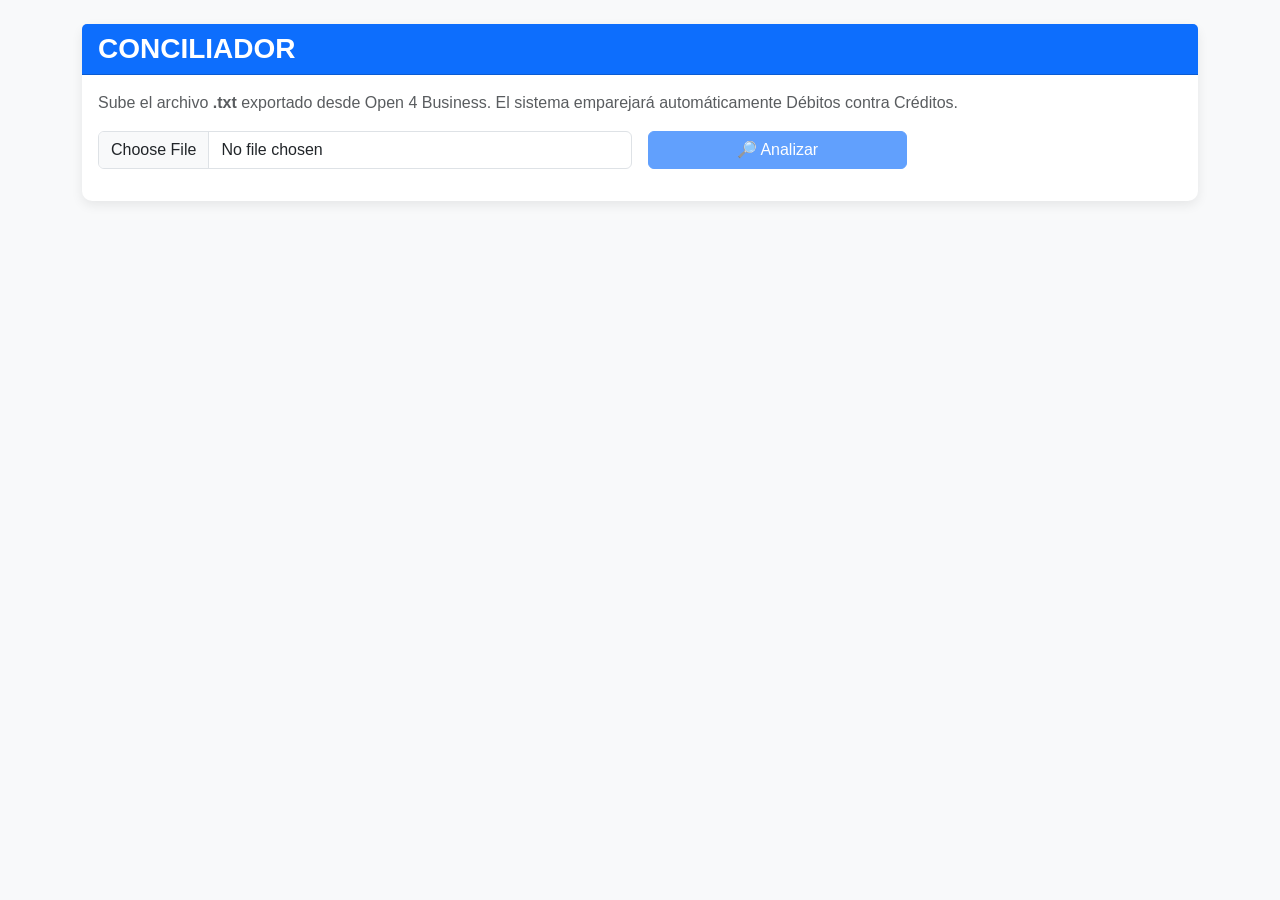
==== index.html @ 35d80571 "Update index.html" ====
<!DOCTYPE html>
<html lang="es">
<head>
    <meta charset="UTF-8">
    <meta name="viewport" content="width=device-width, initial-scale=1.0">
    <title>Analizador Cuenta Puente</title>
   <!-- Bootstrap 5 CSS -->
    <link href="https://cdn.jsdelivr.net/npm/bootstrap@5.3.3/dist/css/bootstrap.min.css" rel="stylesheet">
    
    <!-- Nuestro CSS personalizado (AGREGA ESTA LÍNEA) -->
    <link href="css/style.css" rel="stylesheet">
</head>
<body>

<div class="container py-4">
    <!-- Encabezado y Carga de Archivo -->
    <div class="card card-shadow mb-4">
        <div class="card-header bg-primary text-white">
            <h3 class="mb-0"> CONCILIADOR</h3>
        </div>
        <div class="card-body">
            <p class="text-muted mb-3">Sube el archivo <strong>.txt</strong> exportado desde Open 4 Business. El sistema emparejará automáticamente Débitos contra Créditos.</p>
           <div class="row g-3 align-items-end">
    <div class="col-md-6">
        <input type="file" id="fileInput" class="form-control" accept=".txt">
    </div>
    <div class="col-md-3">
        <button id="btnAnalizar" class="btn btn-primary w-100" disabled>🔎 Analizar</button>
    </div>
    <div class="col-md-3">
        <button id="btnLimpiar" class="btn btn-outline-secondary w-100" style="display: none;">🧹 Limpiar</button>
    </div>
</div>
            <div id="alertContainer" class="mt-3"></div>
        </div>
    </div>

    <!-- Sección de Resultados (Oculta al inicio) -->
    <div id="resultados" style="display: none;">
        
        <!-- Tarjetas de Resumen -->
        <div class="row g-3 mb-4">
            <div class="col-md-4">
                <div class="card text-white bg-success card-shadow text-center py-3">
                    <h6 class="mb-1">TOTAL DÉBITOS</h6>
                    <h2 class="mb-0" id="lblDebitos">0.00</h2>
                </div>
            </div>
            <div class="col-md-4">
                <div class="card text-white bg-danger card-shadow text-center py-3">
                    <h6 class="mb-1">TOTAL CRÉDITOS</h6>
                    <h2 class="mb-0" id="lblCreditos">0.00</h2>
                </div>
            </div>
            <div class="col-md-4">
                <div class="card text-white bg-secondary card-shadow text-center py-3" id="cardDiferencia">
                    <h6 class="mb-1">DIFERENCIA GLOBAL</h6>
                    <h2 class="mb-0" id="lblDiferencia">0.00</h2>
                </div>
            </div>
        </div>

        <!-- Tabla de Resultados -->
        <div class="card card-shadow">
            <div class="card-header bg-dark text-white d-flex justify-content-between align-items-center">
                <h5 class="mb-0">Emparejamiento Débitos vs Créditos (<span id="lblTotalParejas">0</span> parejas)</h5>
                <span class="badge bg-info">📊 Orden: Monto Ascendente</span>
            </div>
            <div class="card-body p-0">
                <div class="table-responsive">
                    <table class="table table-hover mb-0" id="tablaParejas">
                        <thead class="table-dark">
                            <tr>
                                <th>Fecha Débito</th>
                                <th>Asiento Débito</th>
                                <th>Descripción Débito</th>
                                <th class="text-end">Monto Débito</th>
                                <th class="text-end">Diferencia</th>
                                <th class="text-end">Monto Crédito</th>
                                <th>Descripción Crédito</th>
                                <th>Asiento Crédito</th>
                                <th>Fecha Crédito</th>
                                <th class="text-center">Estado</th>
                            </tr>
                        </thead>
                        <tbody id="tbodyParejas">
                            <!-- Aquí JavaScript inyectará las filas en el Paso 4 -->
                        </tbody>
                    </table>
                </div>
            </div>
        </div>
    </div>
</div>

 <!-- Bootstrap JS -->
    <script src="https://cdn.jsdelivr.net/npm/bootstrap@5.3.3/dist/js/bootstrap.bundle.min.js"></script>
    
    <!-- Nuestro JavaScript (Agrega esta línea) -->
    <script src="js/app.js"></script>

</body>
</html>
---- css/style.css ----
/* css/style.css - Estilos personalizados del Analizador */

/* Fondo general de la página */
body { 
    background-color: #f8f9fa; 
    font-family: 'Segoe UI', Tahoma, Geneva, Verdana, sans-serif;
}

/* Sombra suave para las tarjetas */
.card-shadow { 
    box-shadow: 0 4px 12px rgba(0,0,0,0.08); 
    border: none; 
    border-radius: 10px;
}

/* ===== COLORES DE FILAS DE LA TABLA ===== */
.fila-verde { 
    background-color: #d1e7dd !important; 
}

.fila-amarilla { 
    background-color: #fff3cd !important; 
}

.fila-roja { 
    background-color: #f8d7da !important; 
    font-weight: 600; 
}

/* ===== COLORES DE MONTOS ===== */
.monto-debito { 
    color: #0d6efd; 
    font-weight: bold; 
}

.monto-credito { 
    color: #dc3545; 
    font-weight: bold; 
}

/* ===== TOOLTIPS PERSONALIZADOS ===== */
.tooltip-inner { 
    max-width: 350px; 
    text-align: left; 
    background-color: #343a40; 
    padding: 12px;
    border-radius: 8px;
}

/* ===== ENCABEZADOS DE TARJETAS ===== */
.card-header h3 {
    font-weight: 600;
}

/* ===== RESPONSIVE: Ajustes para móviles ===== */
@media (max-width: 768px) {
    .card-body h2 {
        font-size: 1.5rem;
    }
    
    table {
        font-size: 0.85rem;
    }
}
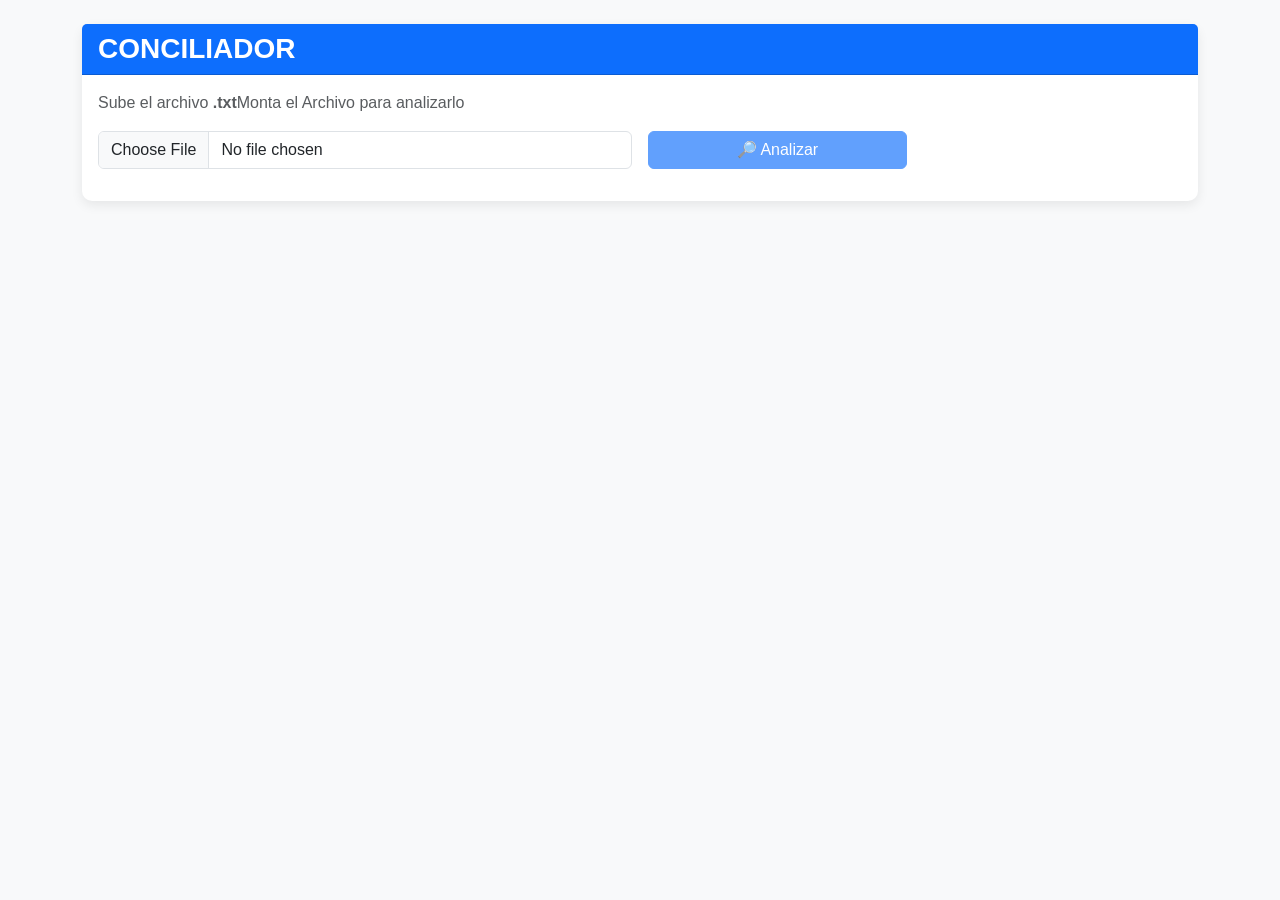
==== commit 955b3cab: "Update index.html" ====
--- a/index.html
+++ b/index.html
@@ -3,7 +3,7 @@
 <head>
     <meta charset="UTF-8">
     <meta name="viewport" content="width=device-width, initial-scale=1.0">
-    <title>Analizador Cuenta Puente</title>
+    <title>Conciliador</title>
    <!-- Bootstrap 5 CSS -->
     <link href="https://cdn.jsdelivr.net/npm/bootstrap@5.3.3/dist/css/bootstrap.min.css" rel="stylesheet">
     
@@ -19,7 +19,7 @@
             <h3 class="mb-0"> CONCILIADOR</h3>
         </div>
         <div class="card-body">
-            <p class="text-muted mb-3">Sube el archivo <strong>.txt</strong> exportado desde Open 4 Business. El sistema emparejará automáticamente Débitos contra Créditos.</p>
+            <p class="text-muted mb-3">Sube el archivo <strong>.txt</strong>Monta el Archivo para analizarlo</p>
            <div class="row g-3 align-items-end">
     <div class="col-md-6">
         <input type="file" id="fileInput" class="form-control" accept=".txt">
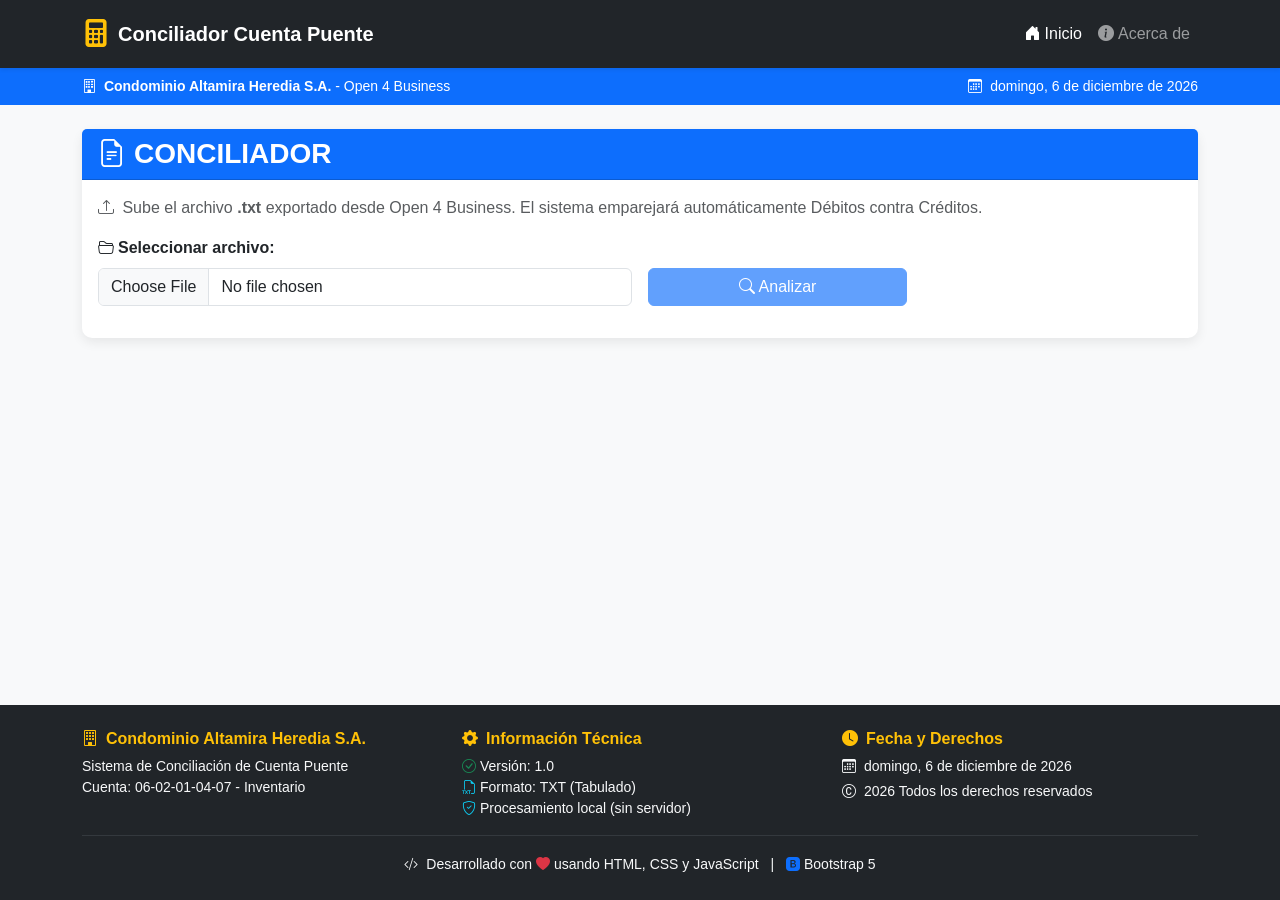
==== commit e06e9832: "Update index.html" ====
--- a/index.html
+++ b/index.html
@@ -3,101 +3,249 @@
 <head>
     <meta charset="UTF-8">
     <meta name="viewport" content="width=device-width, initial-scale=1.0">
-    <title>Conciliador</title>
-   <!-- Bootstrap 5 CSS -->
+    <title>Conciliador - Cuenta Puente</title>
+    <!-- Bootstrap 5 CSS -->
     <link href="https://cdn.jsdelivr.net/npm/bootstrap@5.3.3/dist/css/bootstrap.min.css" rel="stylesheet">
-    
-    <!-- Nuestro CSS personalizado (AGREGA ESTA LÍNEA) -->
+    <!-- Bootstrap Icons -->
+    <link rel="stylesheet" href="https://cdn.jsdelivr.net/npm/bootstrap-icons@1.11.3/font/bootstrap-icons.css">
+    <!-- Nuestro CSS personalizado -->
     <link href="css/style.css" rel="stylesheet">
 </head>
-<body>
-
-<div class="container py-4">
-    <!-- Encabezado y Carga de Archivo -->
-    <div class="card card-shadow mb-4">
-        <div class="card-header bg-primary text-white">
-            <h3 class="mb-0"> CONCILIADOR</h3>
-        </div>
-        <div class="card-body">
-            <p class="text-muted mb-3">Sube el archivo <strong>.txt</strong>Monta el Archivo para analizarlo</p>
-           <div class="row g-3 align-items-end">
-    <div class="col-md-6">
-        <input type="file" id="fileInput" class="form-control" accept=".txt">
+<body class="d-flex flex-column min-vh-100">
+
+    <!-- ============================================ -->
+    <!-- ENCABEZADO (NAVBAR) -->
+    <!-- ============================================ -->
+    <nav class="navbar navbar-expand-lg navbar-dark bg-dark shadow-sm">
+        <div class="container">
+            <a class="navbar-brand d-flex align-items-center" href="#">
+                <i class="bi bi-calculator-fill fs-3 me-2 text-warning"></i>
+                <span class="fw-bold">Conciliador Cuenta Puente</span>
+            </a>
+            <button class="navbar-toggler" type="button" data-bs-toggle="collapse" data-bs-target="#navbarNav">
+                <span class="navbar-toggler-icon"></span>
+            </button>
+            <div class="collapse navbar-collapse" id="navbarNav">
+                <ul class="navbar-nav ms-auto">
+                    <li class="nav-item">
+                        <a class="nav-link active" href="#">
+                            <i class="bi bi-house-door-fill me-1"></i>Inicio
+                        </a>
+                    </li>
+                    <li class="nav-item">
+                        <a class="nav-link" href="#" onclick="alert('Sistema de Conciliación de Cuenta Puente\\nVersión 1.0\\nCondominio Altamira Heredia S.A.')">
+                            <i class="bi bi-info-circle-fill me-1"></i>Acerca de
+                        </a>
+                    </li>
+                </ul>
+            </div>
+        </div>
+    </nav>
+
+    <!-- Banner informativo -->
+    <div class="bg-primary text-white py-2">
+        <div class="container">
+            <div class="d-flex justify-content-between align-items-center flex-wrap">
+                <small>
+                    <i class="bi bi-building me-1"></i>
+                    <strong>Condominio Altamira Heredia S.A.</strong> - Open 4 Business
+                </small>
+                <small>
+                    <i class="bi bi-calendar3 me-1"></i>
+                    <span id="fechaActual"></span>
+                </small>
+            </div>
+        </div>
     </div>
-    <div class="col-md-3">
-        <button id="btnAnalizar" class="btn btn-primary w-100" disabled>🔎 Analizar</button>
-    </div>
-    <div class="col-md-3">
-        <button id="btnLimpiar" class="btn btn-outline-secondary w-100" style="display: none;">🧹 Limpiar</button>
-    </div>
-</div>
-            <div id="alertContainer" class="mt-3"></div>
-        </div>
-    </div>
-
-    <!-- Sección de Resultados (Oculta al inicio) -->
-    <div id="resultados" style="display: none;">
-        
-        <!-- Tarjetas de Resumen -->
-        <div class="row g-3 mb-4">
-            <div class="col-md-4">
-                <div class="card text-white bg-success card-shadow text-center py-3">
-                    <h6 class="mb-1">TOTAL DÉBITOS</h6>
-                    <h2 class="mb-0" id="lblDebitos">0.00</h2>
-                </div>
-            </div>
-            <div class="col-md-4">
-                <div class="card text-white bg-danger card-shadow text-center py-3">
-                    <h6 class="mb-1">TOTAL CRÉDITOS</h6>
-                    <h2 class="mb-0" id="lblCreditos">0.00</h2>
-                </div>
-            </div>
-            <div class="col-md-4">
-                <div class="card text-white bg-secondary card-shadow text-center py-3" id="cardDiferencia">
-                    <h6 class="mb-1">DIFERENCIA GLOBAL</h6>
-                    <h2 class="mb-0" id="lblDiferencia">0.00</h2>
-                </div>
-            </div>
-        </div>
-
-        <!-- Tabla de Resultados -->
-        <div class="card card-shadow">
-            <div class="card-header bg-dark text-white d-flex justify-content-between align-items-center">
-                <h5 class="mb-0">Emparejamiento Débitos vs Créditos (<span id="lblTotalParejas">0</span> parejas)</h5>
-                <span class="badge bg-info">📊 Orden: Monto Ascendente</span>
-            </div>
-            <div class="card-body p-0">
-                <div class="table-responsive">
-                    <table class="table table-hover mb-0" id="tablaParejas">
-                        <thead class="table-dark">
-                            <tr>
-                                <th>Fecha Débito</th>
-                                <th>Asiento Débito</th>
-                                <th>Descripción Débito</th>
-                                <th class="text-end">Monto Débito</th>
-                                <th class="text-end">Diferencia</th>
-                                <th class="text-end">Monto Crédito</th>
-                                <th>Descripción Crédito</th>
-                                <th>Asiento Crédito</th>
-                                <th>Fecha Crédito</th>
-                                <th class="text-center">Estado</th>
-                            </tr>
-                        </thead>
-                        <tbody id="tbodyParejas">
-                            <!-- Aquí JavaScript inyectará las filas en el Paso 4 -->
-                        </tbody>
-                    </table>
-                </div>
-            </div>
-        </div>
-    </div>
-</div>
-
- <!-- Bootstrap JS -->
+
+    <!-- ============================================ -->
+    <!-- CONTENIDO PRINCIPAL -->
+    <!-- ============================================ -->
+    <main class="flex-grow-1">
+        <div class="container py-4">
+            
+            <!-- Encabezado y Carga de Archivo -->
+            <div class="card card-shadow mb-4">
+                <div class="card-header bg-primary text-white">
+                    <h3 class="mb-0"><i class="bi bi-file-earmark-text me-2"></i>CONCILIADOR</h3>
+                </div>
+                <div class="card-body">
+                    <p class="text-muted mb-3">
+                        <i class="bi bi-upload me-1"></i>
+                        Sube el archivo <strong>.txt</strong> exportado desde Open 4 Business. El sistema emparejará automáticamente Débitos contra Créditos.
+                    </p>
+                    <div class="row g-3 align-items-end">
+                        <div class="col-md-6">
+                            <label for="fileInput" class="form-label fw-bold">
+                                <i class="bi bi-folder2-open me-1"></i>Seleccionar archivo:
+                            </label>
+                            <input type="file" id="fileInput" class="form-control" accept=".txt">
+                        </div>
+                        <div class="col-md-3">
+                            <button id="btnAnalizar" class="btn btn-primary w-100" disabled>
+                                <i class="bi bi-search me-1"></i>Analizar
+                            </button>
+                        </div>
+                        <div class="col-md-3">
+                            <button id="btnLimpiar" class="btn btn-outline-secondary w-100" style="display: none;">
+                                <i class="bi bi-eraser-fill me-1"></i>Limpiar
+                            </button>
+                        </div>
+                    </div>
+                    <div id="alertContainer" class="mt-3"></div>
+                </div>
+            </div>
+
+            <!-- Sección de Resultados (Oculta al inicio) -->
+            <div id="resultados" style="display: none;">
+                
+                <!-- Tarjetas de Resumen -->
+                <div class="row g-3 mb-4">
+                    <div class="col-md-4">
+                        <div class="card text-white bg-success card-shadow text-center py-3">
+                            <h6 class="mb-1"><i class="bi bi-arrow-down-circle me-1"></i>TOTAL DÉBITOS</h6>
+                            <h2 class="mb-0" id="lblDebitos">0.00</h2>
+                        </div>
+                    </div>
+                    <div class="col-md-4">
+                        <div class="card text-white bg-danger card-shadow text-center py-3">
+                            <h6 class="mb-1"><i class="bi bi-arrow-up-circle me-1"></i>TOTAL CRÉDITOS</h6>
+                            <h2 class="mb-0" id="lblCreditos">0.00</h2>
+                        </div>
+                    </div>
+                    <div class="col-md-4">
+                        <div class="card text-white bg-secondary card-shadow text-center py-3" id="cardDiferencia">
+                            <h6 class="mb-1"><i class="bi bi-dash-square me-1"></i>DIFERENCIA GLOBAL</h6>
+                            <h2 class="mb-0" id="lblDiferencia">0.00</h2>
+                        </div>
+                    </div>
+                </div>
+
+                <!-- Tabla de Resultados -->
+                <div class="card card-shadow">
+                    <div class="card-header bg-dark text-white d-flex justify-content-between align-items-center">
+                        <h5 class="mb-0">
+                            <i class="bi bi-table me-2"></i>Emparejamiento Débitos vs Créditos 
+                            (<span id="lblTotalParejas">0</span> parejas)
+                        </h5>
+                        <span class="badge bg-info"><i class="bi bi-sort-down me-1"></i>Orden: Monto Ascendente</span>
+                    </div>
+                    <div class="card-body p-0">
+                        <div class="table-responsive">
+                            <table class="table table-hover mb-0" id="tablaParejas">
+                                <thead class="table-dark">
+                                    <tr>
+                                        <th>Fecha Débito</th>
+                                        <th>Asiento Débito</th>
+                                        <th>Descripción Débito</th>
+                                        <th class="text-end">Monto Débito</th>
+                                        <th class="text-end">Diferencia</th>
+                                        <th class="text-end">Monto Crédito</th>
+                                        <th>Descripción Crédito</th>
+                                        <th>Asiento Crédito</th>
+                                        <th>Fecha Crédito</th>
+                                        <th class="text-center">Estado</th>
+                                    </tr>
+                                </thead>
+                                <tbody id="tbodyParejas">
+                                    <!-- Aquí JavaScript inyectará las filas -->
+                                </tbody>
+                            </table>
+                        </div>
+                    </div>
+                </div>
+            </div>
+        </div>
+    </main>
+
+    <!-- ============================================ -->
+    <!-- PIE DE PÁGINA (FOOTER) -->
+    <!-- ============================================ -->
+    <footer class="bg-dark text-white py-4 mt-auto">
+        <div class="container">
+            <div class="row">
+                <!-- Columna 1: Información de la empresa -->
+                <div class="col-md-4 mb-3 mb-md-0">
+                    <h6 class="fw-bold text-warning">
+                        <i class="bi bi-building me-2"></i>Condominio Altamira Heredia S.A.
+                    </h6>
+                    <p class="small mb-0 text-light">
+                        Sistema de Conciliación de Cuenta Puente<br>
+                        Cuenta: 06-02-01-04-07 - Inventario
+                    </p>
+                </div>
+
+                <!-- Columna 2: Información técnica -->
+                <div class="col-md-4 mb-3 mb-md-0">
+                    <h6 class="fw-bold text-warning">
+                        <i class="bi bi-gear-fill me-2"></i>Información Técnica
+                    </h6>
+                    <ul class="list-unstyled small mb-0 text-light">
+                        <li><i class="bi bi-check-circle me-1 text-success"></i>Versión: 1.0</li>
+                        <li><i class="bi bi-filetype-txt me-1 text-info"></i>Formato: TXT (Tabulado)</li>
+                        <li><i class="bi bi-shield-check me-1 text-info"></i>Procesamiento local (sin servidor)</li>
+                    </ul>
+                </div>
+
+                <!-- Columna 3: Contacto y derechos -->
+                <div class="col-md-4">
+                    <h6 class="fw-bold text-warning">
+                        <i class="bi bi-clock-fill me-2"></i>Fecha y Derechos
+                    </h6>
+                    <p class="small mb-1 text-light">
+                        <i class="bi bi-calendar3 me-1"></i>
+                        <span id="fechaFooter"></span>
+                    </p>
+                    <p class="small mb-0 text-light">
+                        <i class="bi bi-c-circle me-1"></i> 2026 Todos los derechos reservados
+                    </p>
+                </div>
+            </div>
+
+            <!-- Línea divisoria y créditos -->
+            <hr class="my-3 border-secondary">
+            <div class="text-center">
+                <small class="text-light">
+                    <i class="bi bi-code-slash me-1"></i>
+                    Desarrollado con <i class="bi bi-heart-fill text-danger"></i> usando HTML, CSS y JavaScript
+                    <span class="mx-2">|</span>
+                    <i class="bi bi-bootstrap-fill me-1 text-primary"></i>Bootstrap 5
+                </small>
+            </div>
+        </div>
+    </footer>
+
+    <!-- Botón de "Volver arriba" -->
+    <button id="btnTop" class="btn btn-primary btn-floating shadow" style="display: none; position: fixed; bottom: 30px; right: 30px; z-index: 1000; border-radius: 50%; width: 50px; height: 50px;" onclick="window.scrollTo({top: 0, behavior: 'smooth'})">
+        <i class="bi bi-arrow-up"></i>
+    </button>
+
+    <!-- Bootstrap JS -->
     <script src="https://cdn.jsdelivr.net/npm/bootstrap@5.3.3/dist/js/bootstrap.bundle.min.js"></script>
     
-    <!-- Nuestro JavaScript (Agrega esta línea) -->
+    <!-- Nuestro JavaScript -->
     <script src="js/app.js"></script>
+
+    <!-- Script para mostrar la fecha actual -->
+    <script>
+        // Mostrar fecha actual en el banner y footer
+        const fecha = new Date();
+        const opciones = { weekday: 'long', year: 'numeric', month: 'long', day: 'numeric' };
+        const fechaFormateada = fecha.toLocaleDateString('es-ES', opciones);
+        
+        document.getElementById('fechaActual').textContent = fechaFormateada;
+        document.getElementById('fechaFooter').textContent = fechaFormateada;
+
+        // Mostrar/ocultar botón "Volver arriba"
+        window.addEventListener('scroll', () => {
+            const btnTop = document.getElementById('btnTop');
+            if (window.scrollY > 300) {
+                btnTop.style.display = 'block';
+            } else {
+                btnTop.style.display = 'none';
+            }
+        });
+    </script>
 
 </body>
 </html>
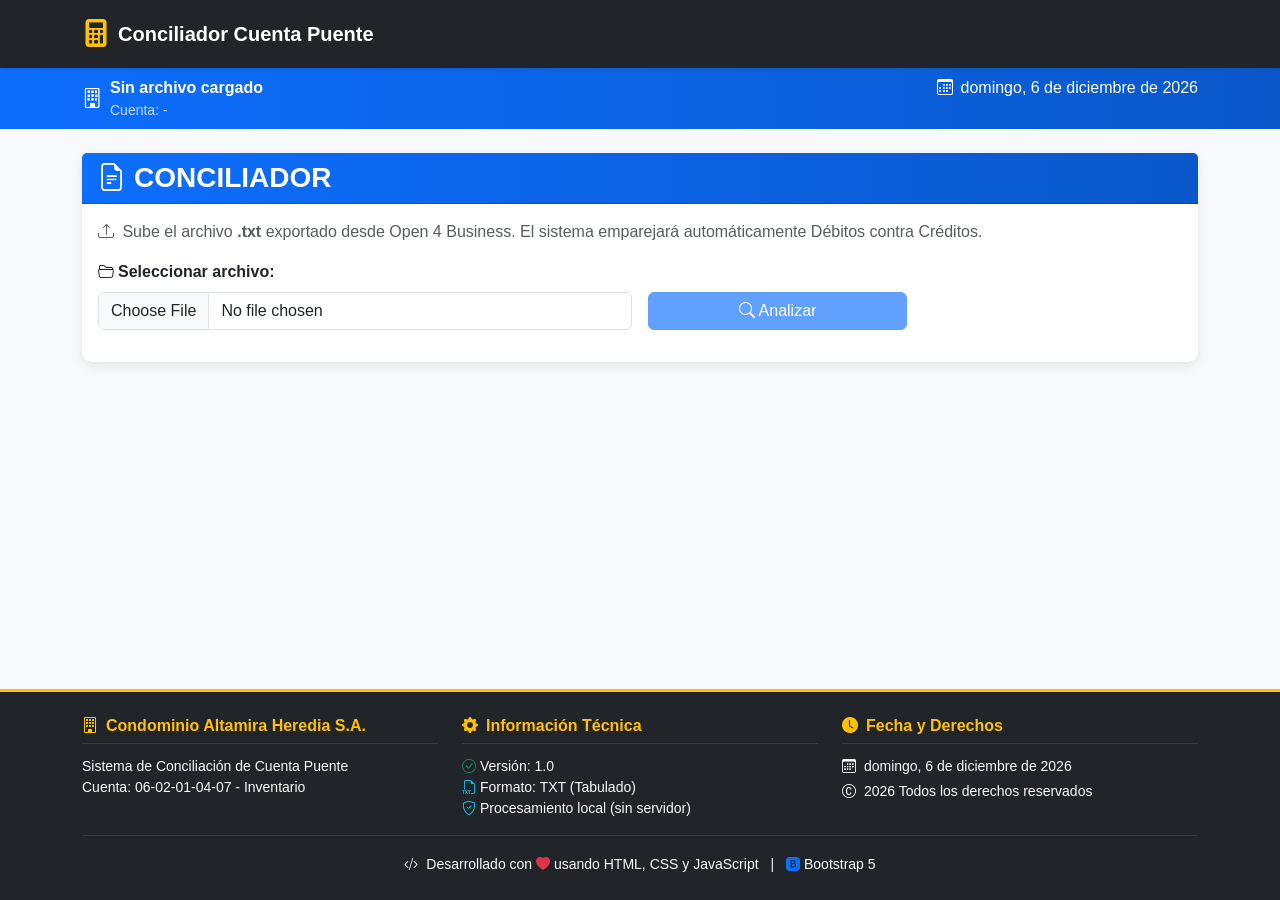
==== commit ddba49aa: "Update index.html" ====
--- a/index.html
+++ b/index.html
@@ -3,7 +3,7 @@
 <head>
     <meta charset="UTF-8">
     <meta name="viewport" content="width=device-width, initial-scale=1.0">
-    <title>Conciliador - Cuenta Puente</title>
+    <title>Conciliador Cuenta Puente</title>
     <!-- Bootstrap 5 CSS -->
     <link href="https://cdn.jsdelivr.net/npm/bootstrap@5.3.3/dist/css/bootstrap.min.css" rel="stylesheet">
     <!-- Bootstrap Icons -->
@@ -22,38 +22,28 @@
                 <i class="bi bi-calculator-fill fs-3 me-2 text-warning"></i>
                 <span class="fw-bold">Conciliador Cuenta Puente</span>
             </a>
-            <button class="navbar-toggler" type="button" data-bs-toggle="collapse" data-bs-target="#navbarNav">
-                <span class="navbar-toggler-icon"></span>
-            </button>
-            <div class="collapse navbar-collapse" id="navbarNav">
-                <ul class="navbar-nav ms-auto">
-                    <li class="nav-item">
-                        <a class="nav-link active" href="#">
-                            <i class="bi bi-house-door-fill me-1"></i>Inicio
-                        </a>
-                    </li>
-                    <li class="nav-item">
-                        <a class="nav-link" href="#" onclick="alert('Sistema de Conciliación de Cuenta Puente\\nVersión 1.0\\nCondominio Altamira Heredia S.A.')">
-                            <i class="bi bi-info-circle-fill me-1"></i>Acerca de
-                        </a>
-                    </li>
-                </ul>
-            </div>
         </div>
     </nav>
 
-    <!-- Banner informativo -->
+    <!-- Banner informativo con datos del archivo -->
     <div class="bg-primary text-white py-2">
         <div class="container">
-            <div class="d-flex justify-content-between align-items-center flex-wrap">
-                <small>
-                    <i class="bi bi-building me-1"></i>
-                    <strong>Condominio Altamira Heredia S.A.</strong> - Open 4 Business
-                </small>
-                <small>
-                    <i class="bi bi-calendar3 me-1"></i>
-                    <span id="fechaActual"></span>
-                </small>
+            <div class="row">
+                <div class="col-md-8">
+                    <div class="d-flex align-items-center">
+                        <i class="bi bi-building me-2 fs-5"></i>
+                        <div>
+                            <div id="lblEmpresa" class="fw-bold">Sin archivo cargado</div>
+                            <div id="lblCuenta" class="small opacity-75">Cuenta: -</div>
+                        </div>
+                    </div>
+                </div>
+                <div class="col-md-4 text-end">
+                    <div class="d-flex align-items-center justify-content-end">
+                        <i class="bi bi-calendar3 me-2"></i>
+                        <span id="fechaActual"></span>
+                    </div>
+                </div>
             </div>
         </div>
     </div>
@@ -167,11 +157,11 @@
                 <!-- Columna 1: Información de la empresa -->
                 <div class="col-md-4 mb-3 mb-md-0">
                     <h6 class="fw-bold text-warning">
-                        <i class="bi bi-building me-2"></i>Condominio Altamira Heredia S.A.
+                        <i class="bi bi-building me-2"></i><span id="footerEmpresa">Condominio Altamira Heredia S.A.</span>
                     </h6>
                     <p class="small mb-0 text-light">
                         Sistema de Conciliación de Cuenta Puente<br>
-                        Cuenta: 06-02-01-04-07 - Inventario
+                        Cuenta: <span id="footerCuenta">06-02-01-04-07</span> - Inventario
                     </p>
                 </div>
 
--- a/css/style.css
+++ b/css/style.css
@@ -52,13 +52,74 @@
     font-weight: 600;
 }
 
-/* ===== RESPONSIVE: Ajustes para móviles ===== */
+/* ===== FOOTER MEJORADO ===== */
+footer {
+    border-top: 3px solid #ffc107;
+}
+
+footer h6 {
+    border-bottom: 1px solid rgba(255,255,255,0.1);
+    padding-bottom: 8px;
+    margin-bottom: 12px;
+}
+
+/* ===== BOTÓN FLOTANTE "VOLVER ARRIBA" ===== */
+#btnTop {
+    transition: all 0.3s ease;
+    opacity: 0.9;
+}
+
+#btnTop:hover {
+    opacity: 1;
+    transform: translateY(-5px);
+}
+
+/* ===== NAVBAR MEJORADO ===== */
+.navbar-brand:hover {
+    color: #ffc107 !important;
+}
+
+.navbar .nav-link {
+    transition: color 0.3s ease;
+}
+
+.navbar .nav-link:hover {
+    color: #ffc107 !important;
+}
+
+/* ===== BANNER INFORMATIVO ===== */
+.bg-primary {
+    background: linear-gradient(90deg, #0d6efd 0%, #0a58ca 100%) !important;
+}
+
+/* ===== TARJETAS CON EFECTO HOVER ===== */
+.card {
+    transition: transform 0.2s ease;
+}
+
+.card:hover {
+    transform: translateY(-2px);
+}
+
+/* ===== RESPONSIVE PARA MÓVILES (TODO EN UN SOLO BLOQUE) ===== */
 @media (max-width: 768px) {
+    /* Tarjetas */
     .card-body h2 {
         font-size: 1.5rem;
     }
     
+    /* Tablas */
     table {
         font-size: 0.85rem;
     }
+    
+    /* Footer */
+    footer .col-md-4 {
+        text-align: center;
+    }
+    
+    /* Navbar */
+    .navbar-brand {
+        font-size: 1rem;
+    }
 }
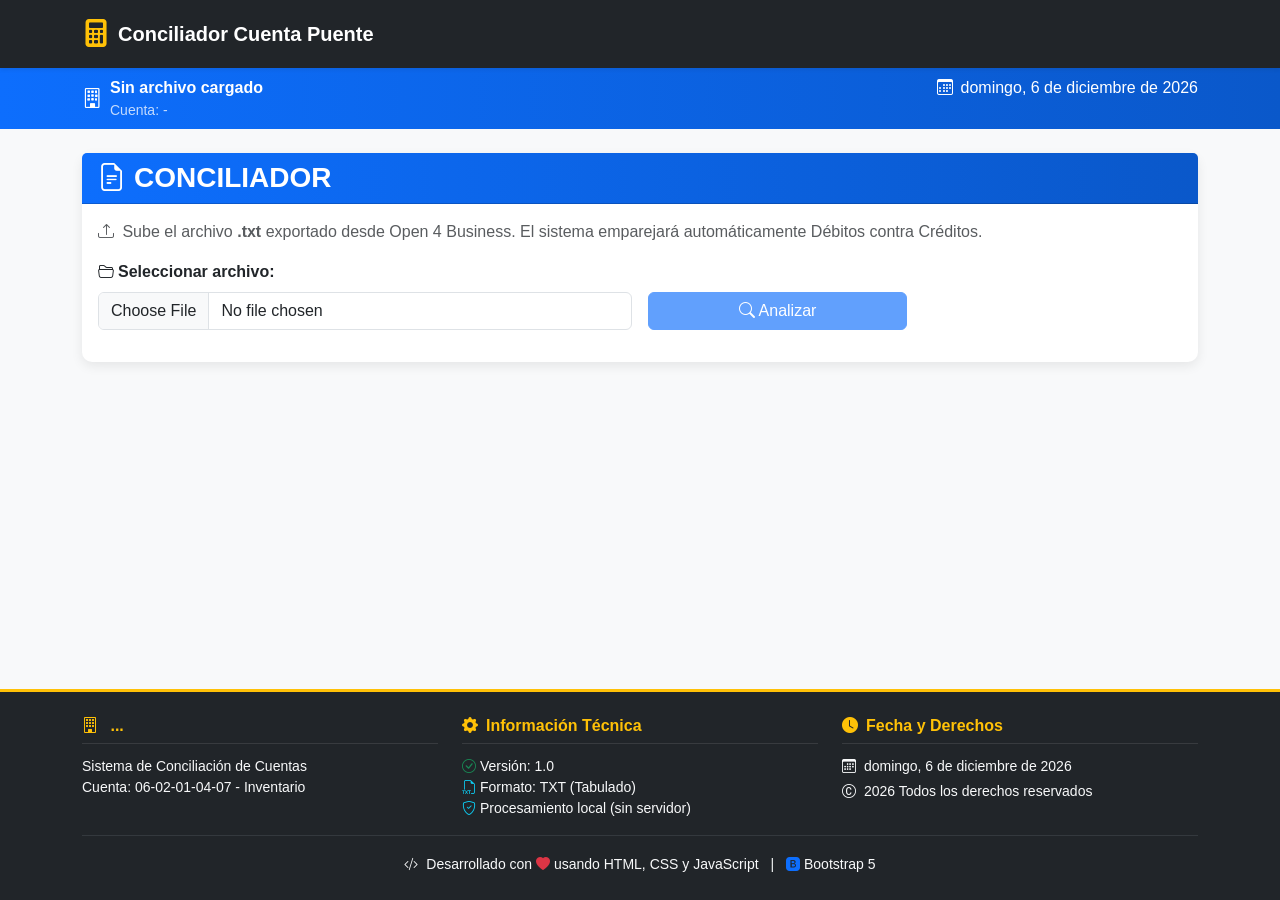
==== commit 1860ace4: "Update index.html" ====
--- a/index.html
+++ b/index.html
@@ -157,10 +157,10 @@
                 <!-- Columna 1: Información de la empresa -->
                 <div class="col-md-4 mb-3 mb-md-0">
                     <h6 class="fw-bold text-warning">
-                        <i class="bi bi-building me-2"></i><span id="footerEmpresa">Condominio Altamira Heredia S.A.</span>
+                        <i class="bi bi-building me-2"></i><span id="footerEmpresa"> ... </span>
                     </h6>
                     <p class="small mb-0 text-light">
-                        Sistema de Conciliación de Cuenta Puente<br>
+                        Sistema de Conciliación de Cuentas<br>
                         Cuenta: <span id="footerCuenta">06-02-01-04-07</span> - Inventario
                     </p>
                 </div>
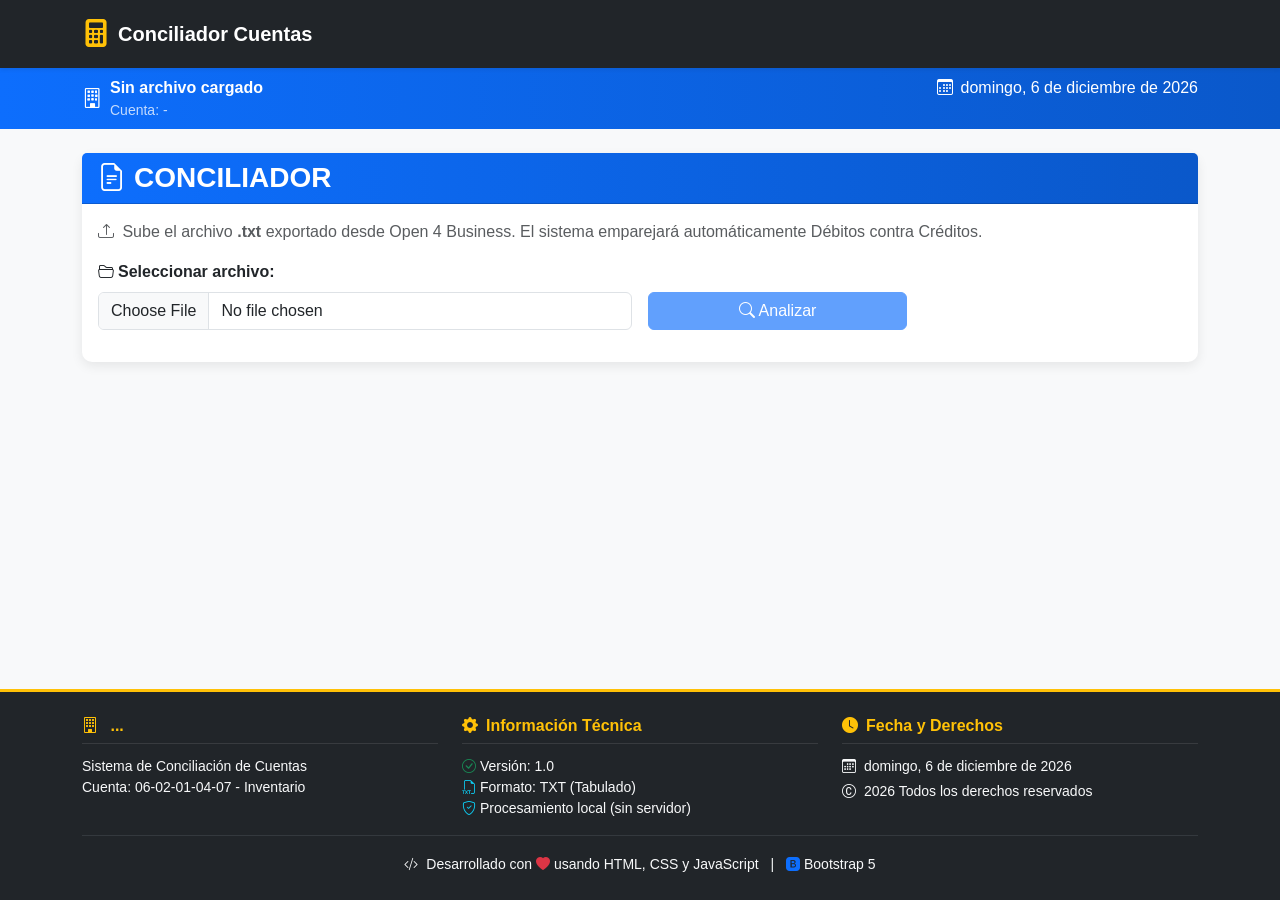
==== commit b663c0df: "Update index.html" ====
--- a/index.html
+++ b/index.html
@@ -20,7 +20,7 @@
         <div class="container">
             <a class="navbar-brand d-flex align-items-center" href="#">
                 <i class="bi bi-calculator-fill fs-3 me-2 text-warning"></i>
-                <span class="fw-bold">Conciliador Cuenta Puente</span>
+                <span class="fw-bold">Conciliador Cuentas</span>
             </a>
         </div>
     </nav>
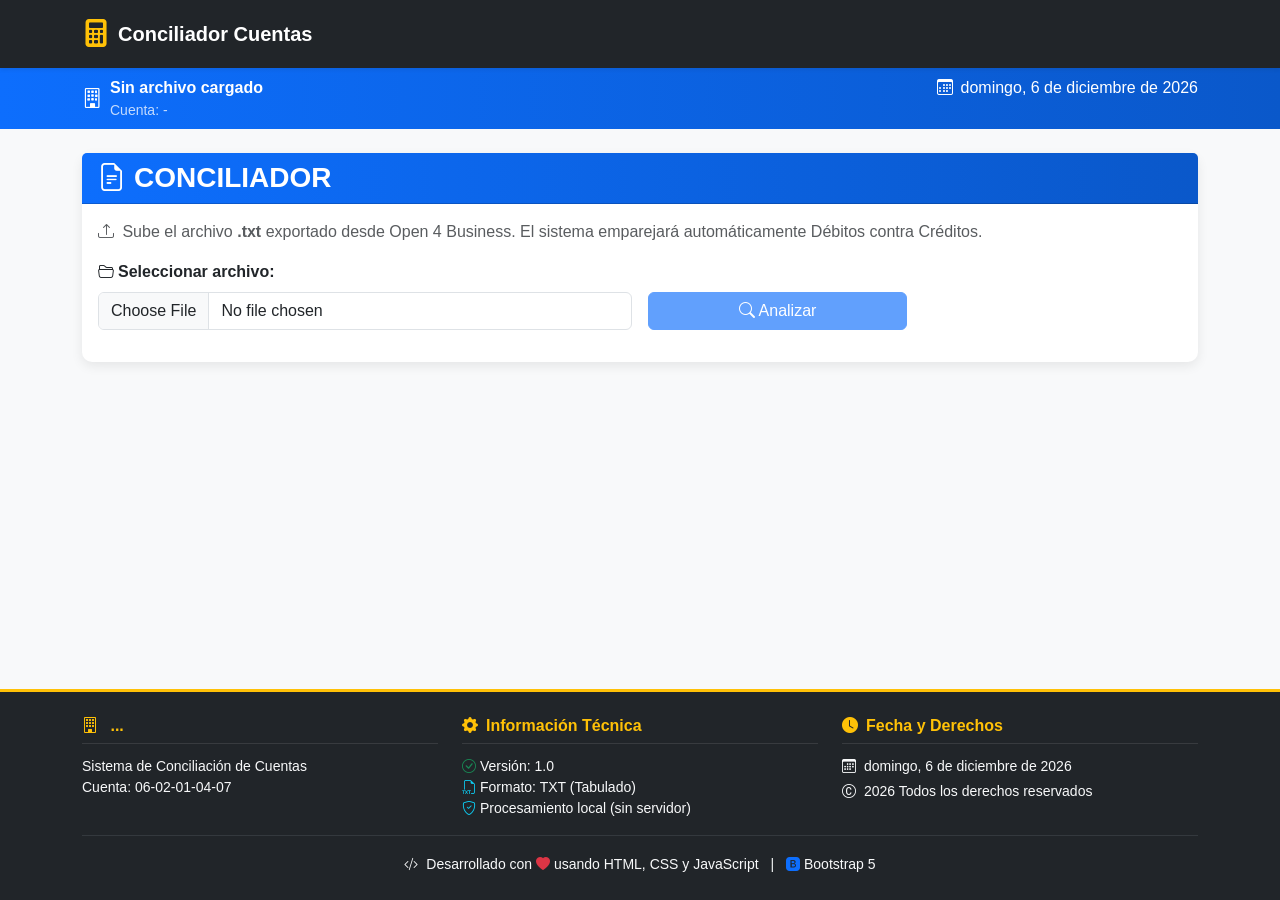
==== commit 30198c0e: "Update index.html" ====
--- a/index.html
+++ b/index.html
@@ -161,7 +161,7 @@
                     </h6>
                     <p class="small mb-0 text-light">
                         Sistema de Conciliación de Cuentas<br>
-                        Cuenta: <span id="footerCuenta">06-02-01-04-07</span> - Inventario
+                        Cuenta: <span id="footerCuenta">06-02-01-04-07</span>
                     </p>
                 </div>
 
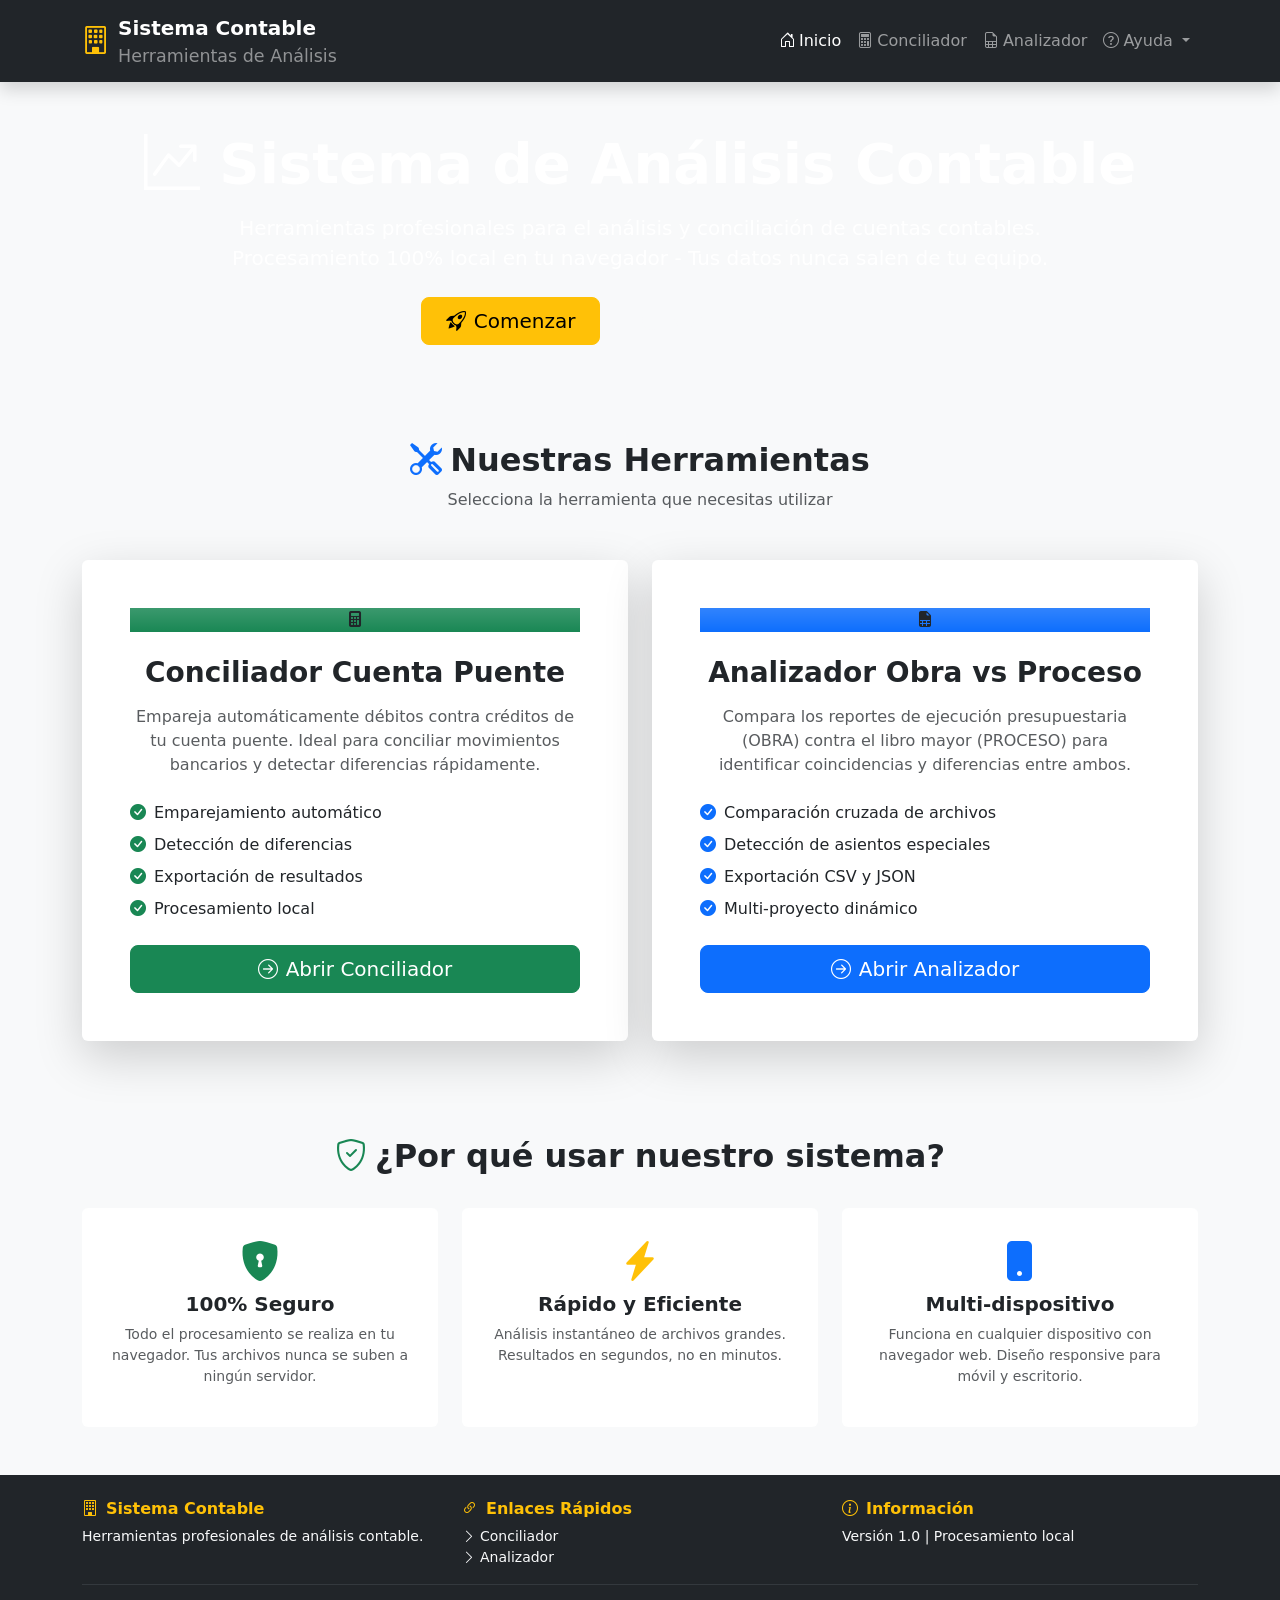
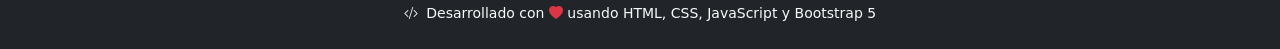
==== commit 603cbc52: "Update index.html" ====
--- a/index.html
+++ b/index.html
@@ -3,239 +3,251 @@
 <head>
     <meta charset="UTF-8">
     <meta name="viewport" content="width=device-width, initial-scale=1.0">
-    <title>Conciliador Cuenta Puente</title>
-    <!-- Bootstrap 5 CSS -->
+    <title>Sistema Contable - Panel Principal</title>
     <link href="https://cdn.jsdelivr.net/npm/bootstrap@5.3.3/dist/css/bootstrap.min.css" rel="stylesheet">
-    <!-- Bootstrap Icons -->
     <link rel="stylesheet" href="https://cdn.jsdelivr.net/npm/bootstrap-icons@1.11.3/font/bootstrap-icons.css">
-    <!-- Nuestro CSS personalizado -->
-    <link href="css/style.css" rel="stylesheet">
+    <link href="css/dashboard.css" rel="stylesheet">
 </head>
-<body class="d-flex flex-column min-vh-100">
-
-    <!-- ============================================ -->
-    <!-- ENCABEZADO (NAVBAR) -->
-    <!-- ============================================ -->
-    <nav class="navbar navbar-expand-lg navbar-dark bg-dark shadow-sm">
+<body class="d-flex flex-column min-vh-100 bg-light">
+
+    <!-- ============================================ -->
+    <!-- NAVBAR COMPARTIDO -->
+    <!-- ============================================ -->
+    <nav class="navbar navbar-expand-lg navbar-dark bg-dark shadow sticky-top">
         <div class="container">
-            <a class="navbar-brand d-flex align-items-center" href="#">
-                <i class="bi bi-calculator-fill fs-3 me-2 text-warning"></i>
-                <span class="fw-bold">Conciliador Cuentas</span>
+            <a class="navbar-brand d-flex align-items-center" href="index.html">
+                <i class="bi bi-building fs-3 me-2 text-warning"></i>
+                <div>
+                    <div class="fw-bold">Sistema Contable</div>
+                    <small class="text-white-50 d-none d-md-block">Herramientas de Análisis</small>
+                </div>
             </a>
+            <button class="navbar-toggler" type="button" data-bs-toggle="collapse" data-bs-target="#navbarMain">
+                <span class="navbar-toggler-icon"></span>
+            </button>
+            <div class="collapse navbar-collapse" id="navbarMain">
+                <ul class="navbar-nav ms-auto">
+                    <li class="nav-item">
+                        <a class="nav-link active" href="index.html">
+                            <i class="bi bi-house-door me-1"></i>Inicio
+                        </a>
+                    </li>
+                    <li class="nav-item">
+                        <a class="nav-link" href="conciliador.html">
+                            <i class="bi bi-calculator me-1"></i>Conciliador
+                        </a>
+                    </li>
+                    <li class="nav-item">
+                        <a class="nav-link" href="analizador.html">
+                            <i class="bi bi-file-earmark-spreadsheet me-1"></i>Analizador
+                        </a>
+                    </li>
+                    <li class="nav-item dropdown">
+                        <a class="nav-link dropdown-toggle" href="#" role="button" data-bs-toggle="dropdown">
+                            <i class="bi bi-question-circle me-1"></i>Ayuda
+                        </a>
+                        <ul class="dropdown-menu dropdown-menu-end">
+                            <li><a class="dropdown-item" href="#"><i class="bi bi-book me-2"></i>Documentación</a></li>
+                            <li><a class="dropdown-item" href="#"><i class="bi bi-info-circle me-2"></i>Acerca de</a></li>
+                        </ul>
+                    </li>
+                </ul>
+            </div>
         </div>
     </nav>
 
-    <!-- Banner informativo con datos del archivo -->
-    <div class="bg-primary text-white py-2">
+    <!-- ============================================ -->
+    <!-- HERO SECTION -->
+    <!-- ============================================ -->
+    <section class="hero-section text-white text-center py-5">
         <div class="container">
-            <div class="row">
-                <div class="col-md-8">
-                    <div class="d-flex align-items-center">
-                        <i class="bi bi-building me-2 fs-5"></i>
-                        <div>
-                            <div id="lblEmpresa" class="fw-bold">Sin archivo cargado</div>
-                            <div id="lblCuenta" class="small opacity-75">Cuenta: -</div>
-                        </div>
-                    </div>
-                </div>
-                <div class="col-md-4 text-end">
-                    <div class="d-flex align-items-center justify-content-end">
-                        <i class="bi bi-calendar3 me-2"></i>
-                        <span id="fechaActual"></span>
-                    </div>
-                </div>
-            </div>
-        </div>
-    </div>
+            <h1 class="display-4 fw-bold mb-3">
+                <i class="bi bi-graph-up-arrow"></i> Sistema de Análisis Contable
+            </h1>
+            <p class="lead mb-4">
+                Herramientas profesionales para el análisis y conciliación de cuentas contables.
+                <br>Procesamiento 100% local en tu navegador - Tus datos nunca salen de tu equipo.
+            </p>
+            <div class="d-flex justify-content-center gap-3 flex-wrap">
+                <a href="#herramientas" class="btn btn-warning btn-lg px-4">
+                    <i class="bi bi-rocket-takeoff me-2"></i>Comenzar
+                </a>
+                <a href="#info" class="btn btn-outline-light btn-lg px-4">
+                    <i class="bi bi-info-circle me-2"></i>Más información
+                </a>
+            </div>
+        </div>
+    </section>
 
     <!-- ============================================ -->
     <!-- CONTENIDO PRINCIPAL -->
     <!-- ============================================ -->
     <main class="flex-grow-1">
-        <div class="container py-4">
+        <div class="container py-5" id="herramientas">
             
-            <!-- Encabezado y Carga de Archivo -->
-            <div class="card card-shadow mb-4">
-                <div class="card-header bg-primary text-white">
-                    <h3 class="mb-0"><i class="bi bi-file-earmark-text me-2"></i>CONCILIADOR</h3>
-                </div>
-                <div class="card-body">
-                    <p class="text-muted mb-3">
-                        <i class="bi bi-upload me-1"></i>
-                        Sube el archivo <strong>.txt</strong> exportado desde Open 4 Business. El sistema emparejará automáticamente Débitos contra Créditos.
-                    </p>
-                    <div class="row g-3 align-items-end">
-                        <div class="col-md-6">
-                            <label for="fileInput" class="form-label fw-bold">
-                                <i class="bi bi-folder2-open me-1"></i>Seleccionar archivo:
-                            </label>
-                            <input type="file" id="fileInput" class="form-control" accept=".txt">
-                        </div>
-                        <div class="col-md-3">
-                            <button id="btnAnalizar" class="btn btn-primary w-100" disabled>
-                                <i class="bi bi-search me-1"></i>Analizar
-                            </button>
-                        </div>
-                        <div class="col-md-3">
-                            <button id="btnLimpiar" class="btn btn-outline-secondary w-100" style="display: none;">
-                                <i class="bi bi-eraser-fill me-1"></i>Limpiar
-                            </button>
-                        </div>
-                    </div>
-                    <div id="alertContainer" class="mt-3"></div>
-                </div>
-            </div>
-
-            <!-- Sección de Resultados (Oculta al inicio) -->
-            <div id="resultados" style="display: none;">
+            <!-- Título de sección -->
+            <div class="text-center mb-5">
+                <h2 class="fw-bold">
+                    <i class="bi bi-tools text-primary me-2"></i>Nuestras Herramientas
+                </h2>
+                <p class="text-muted">Selecciona la herramienta que necesitas utilizar</p>
+            </div>
+
+            <!-- Tarjetas de herramientas -->
+            <div class="row g-4">
                 
-                <!-- Tarjetas de Resumen -->
-                <div class="row g-3 mb-4">
-                    <div class="col-md-4">
-                        <div class="card text-white bg-success card-shadow text-center py-3">
-                            <h6 class="mb-1"><i class="bi bi-arrow-down-circle me-1"></i>TOTAL DÉBITOS</h6>
-                            <h2 class="mb-0" id="lblDebitos">0.00</h2>
-                        </div>
-                    </div>
-                    <div class="col-md-4">
-                        <div class="card text-white bg-danger card-shadow text-center py-3">
-                            <h6 class="mb-1"><i class="bi bi-arrow-up-circle me-1"></i>TOTAL CRÉDITOS</h6>
-                            <h2 class="mb-0" id="lblCreditos">0.00</h2>
-                        </div>
-                    </div>
-                    <div class="col-md-4">
-                        <div class="card text-white bg-secondary card-shadow text-center py-3" id="cardDiferencia">
-                            <h6 class="mb-1"><i class="bi bi-dash-square me-1"></i>DIFERENCIA GLOBAL</h6>
-                            <h2 class="mb-0" id="lblDiferencia">0.00</h2>
-                        </div>
-                    </div>
-                </div>
-
-                <!-- Tabla de Resultados -->
-                <div class="card card-shadow">
-                    <div class="card-header bg-dark text-white d-flex justify-content-between align-items-center">
-                        <h5 class="mb-0">
-                            <i class="bi bi-table me-2"></i>Emparejamiento Débitos vs Créditos 
-                            (<span id="lblTotalParejas">0</span> parejas)
-                        </h5>
-                        <span class="badge bg-info"><i class="bi bi-sort-down me-1"></i>Orden: Monto Ascendente</span>
-                    </div>
-                    <div class="card-body p-0">
-                        <div class="table-responsive">
-                            <table class="table table-hover mb-0" id="tablaParejas">
-                                <thead class="table-dark">
-                                    <tr>
-                                        <th>Fecha Débito</th>
-                                        <th>Asiento Débito</th>
-                                        <th>Descripción Débito</th>
-                                        <th class="text-end">Monto Débito</th>
-                                        <th class="text-end">Diferencia</th>
-                                        <th class="text-end">Monto Crédito</th>
-                                        <th>Descripción Crédito</th>
-                                        <th>Asiento Crédito</th>
-                                        <th>Fecha Crédito</th>
-                                        <th class="text-center">Estado</th>
-                                    </tr>
-                                </thead>
-                                <tbody id="tbodyParejas">
-                                    <!-- Aquí JavaScript inyectará las filas -->
-                                </tbody>
-                            </table>
-                        </div>
-                    </div>
-                </div>
-            </div>
+                <!-- Tarjeta 1: Conciliador -->
+                <div class="col-md-6">
+                    <div class="card tool-card h-100 border-0 shadow-lg">
+                        <div class="card-body p-5 text-center">
+                            <div class="icon-wrapper bg-success bg-gradient mb-4">
+                                <i class="bi bi-calculator-fill"></i>
+                            </div>
+                            <h3 class="card-title fw-bold mb-3">Conciliador Cuenta Puente</h3>
+                            <p class="card-text text-muted mb-4">
+                                Empareja automáticamente débitos contra créditos de tu cuenta puente. 
+                                Ideal para conciliar movimientos bancarios y detectar diferencias rápidamente.
+                            </p>
+                            <ul class="list-unstyled text-start mb-4">
+                                <li class="mb-2"><i class="bi bi-check-circle-fill text-success me-2"></i>Emparejamiento automático</li>
+                                <li class="mb-2"><i class="bi bi-check-circle-fill text-success me-2"></i>Detección de diferencias</li>
+                                <li class="mb-2"><i class="bi bi-check-circle-fill text-success me-2"></i>Exportación de resultados</li>
+                                <li class="mb-2"><i class="bi bi-check-circle-fill text-success me-2"></i>Procesamiento local</li>
+                            </ul>
+                            <a href="conciliador.html" class="btn btn-success btn-lg w-100">
+                                <i class="bi bi-arrow-right-circle me-2"></i>Abrir Conciliador
+                            </a>
+                        </div>
+                    </div>
+                </div>
+
+                <!-- Tarjeta 2: Analizador -->
+                <div class="col-md-6">
+                    <div class="card tool-card h-100 border-0 shadow-lg">
+                        <div class="card-body p-5 text-center">
+                            <div class="icon-wrapper bg-primary bg-gradient mb-4">
+                                <i class="bi bi-file-earmark-spreadsheet-fill"></i>
+                            </div>
+                            <h3 class="card-title fw-bold mb-3">Analizador Obra vs Proceso</h3>
+                            <p class="card-text text-muted mb-4">
+                                Compara los reportes de ejecución presupuestaria (OBRA) contra el libro mayor 
+                                (PROCESO) para identificar coincidencias y diferencias entre ambos.
+                            </p>
+                            <ul class="list-unstyled text-start mb-4">
+                                <li class="mb-2"><i class="bi bi-check-circle-fill text-primary me-2"></i>Comparación cruzada de archivos</li>
+                                <li class="mb-2"><i class="bi bi-check-circle-fill text-primary me-2"></i>Detección de asientos especiales</li>
+                                <li class="mb-2"><i class="bi bi-check-circle-fill text-primary me-2"></i>Exportación CSV y JSON</li>
+                                <li class="mb-2"><i class="bi bi-check-circle-fill text-primary me-2"></i>Multi-proyecto dinámico</li>
+                            </ul>
+                            <a href="analizador.html" class="btn btn-primary btn-lg w-100">
+                                <i class="bi bi-arrow-right-circle me-2"></i>Abrir Analizador
+                            </a>
+                        </div>
+                    </div>
+                </div>
+            </div>
+
+            <!-- Sección de características -->
+            <div class="row mt-5 pt-5" id="info">
+                <div class="col-12 text-center mb-4">
+                    <h2 class="fw-bold">
+                        <i class="bi bi-shield-check text-success me-2"></i>¿Por qué usar nuestro sistema?
+                    </h2>
+                </div>
+                <div class="col-md-4">
+                    <div class="card border-0 h-100 feature-card">
+                        <div class="card-body text-center p-4">
+                            <i class="bi bi-shield-lock-fill fs-1 text-success mb-3"></i>
+                            <h5 class="fw-bold">100% Seguro</h5>
+                            <p class="text-muted small">
+                                Todo el procesamiento se realiza en tu navegador. 
+                                Tus archivos nunca se suben a ningún servidor.
+                            </p>
+                        </div>
+                    </div>
+                </div>
+                <div class="col-md-4">
+                    <div class="card border-0 h-100 feature-card">
+                        <div class="card-body text-center p-4">
+                            <i class="bi bi-lightning-charge-fill fs-1 text-warning mb-3"></i>
+                            <h5 class="fw-bold">Rápido y Eficiente</h5>
+                            <p class="text-muted small">
+                                Análisis instantáneo de archivos grandes. 
+                                Resultados en segundos, no en minutos.
+                            </p>
+                        </div>
+                    </div>
+                </div>
+                <div class="col-md-4">
+                    <div class="card border-0 h-100 feature-card">
+                        <div class="card-body text-center p-4">
+                            <i class="bi bi-phone-fill fs-1 text-primary mb-3"></i>
+                            <h5 class="fw-bold">Multi-dispositivo</h5>
+                            <p class="text-muted small">
+                                Funciona en cualquier dispositivo con navegador web. 
+                                Diseño responsive para móvil y escritorio.
+                            </p>
+                        </div>
+                    </div>
+                </div>
+            </div>
+
         </div>
     </main>
 
     <!-- ============================================ -->
-    <!-- PIE DE PÁGINA (FOOTER) -->
+    <!-- FOOTER COMPARTIDO -->
     <!-- ============================================ -->
     <footer class="bg-dark text-white py-4 mt-auto">
         <div class="container">
             <div class="row">
-                <!-- Columna 1: Información de la empresa -->
                 <div class="col-md-4 mb-3 mb-md-0">
                     <h6 class="fw-bold text-warning">
-                        <i class="bi bi-building me-2"></i><span id="footerEmpresa"> ... </span>
+                        <i class="bi bi-building me-2"></i>Sistema Contable
                     </h6>
                     <p class="small mb-0 text-light">
-                        Sistema de Conciliación de Cuentas<br>
-                        Cuenta: <span id="footerCuenta">06-02-01-04-07</span>
+                        Herramientas profesionales de análisis contable.
                     </p>
                 </div>
-
-                <!-- Columna 2: Información técnica -->
                 <div class="col-md-4 mb-3 mb-md-0">
                     <h6 class="fw-bold text-warning">
-                        <i class="bi bi-gear-fill me-2"></i>Información Técnica
+                        <i class="bi bi-link-45deg me-2"></i>Enlaces Rápidos
                     </h6>
-                    <ul class="list-unstyled small mb-0 text-light">
-                        <li><i class="bi bi-check-circle me-1 text-success"></i>Versión: 1.0</li>
-                        <li><i class="bi bi-filetype-txt me-1 text-info"></i>Formato: TXT (Tabulado)</li>
-                        <li><i class="bi bi-shield-check me-1 text-info"></i>Procesamiento local (sin servidor)</li>
+                    <ul class="list-unstyled small mb-0">
+                        <li><a href="conciliador.html" class="text-light text-decoration-none"><i class="bi bi-chevron-right me-1"></i>Conciliador</a></li>
+                        <li><a href="analizador.html" class="text-light text-decoration-none"><i class="bi bi-chevron-right me-1"></i>Analizador</a></li>
                     </ul>
                 </div>
-
-                <!-- Columna 3: Contacto y derechos -->
                 <div class="col-md-4">
                     <h6 class="fw-bold text-warning">
-                        <i class="bi bi-clock-fill me-2"></i>Fecha y Derechos
+                        <i class="bi bi-info-circle me-2"></i>Información
                     </h6>
-                    <p class="small mb-1 text-light">
-                        <i class="bi bi-calendar3 me-1"></i>
-                        <span id="fechaFooter"></span>
+                    <p class="small mb-0 text-light">
+                        Versión 1.0 | Procesamiento local
                     </p>
-                    <p class="small mb-0 text-light">
-                        <i class="bi bi-c-circle me-1"></i> 2026 Todos los derechos reservados
-                    </p>
-                </div>
-            </div>
-
-            <!-- Línea divisoria y créditos -->
+                </div>
+            </div>
             <hr class="my-3 border-secondary">
             <div class="text-center">
                 <small class="text-light">
                     <i class="bi bi-code-slash me-1"></i>
-                    Desarrollado con <i class="bi bi-heart-fill text-danger"></i> usando HTML, CSS y JavaScript
-                    <span class="mx-2">|</span>
-                    <i class="bi bi-bootstrap-fill me-1 text-primary"></i>Bootstrap 5
+                    Desarrollado con <i class="bi bi-heart-fill text-danger"></i> usando HTML, CSS, JavaScript y Bootstrap 5
                 </small>
             </div>
         </div>
     </footer>
 
-    <!-- Botón de "Volver arriba" -->
-    <button id="btnTop" class="btn btn-primary btn-floating shadow" style="display: none; position: fixed; bottom: 30px; right: 30px; z-index: 1000; border-radius: 50%; width: 50px; height: 50px;" onclick="window.scrollTo({top: 0, behavior: 'smooth'})">
+    <!-- Botón volver arriba -->
+    <button id="btnTop" class="btn btn-primary shadow" style="display: none; position: fixed; bottom: 30px; right: 30px; z-index: 1000; border-radius: 50%; width: 50px; height: 50px;" onclick="window.scrollTo({top: 0, behavior: 'smooth'})">
         <i class="bi bi-arrow-up"></i>
     </button>
 
-    <!-- Bootstrap JS -->
     <script src="https://cdn.jsdelivr.net/npm/bootstrap@5.3.3/dist/js/bootstrap.bundle.min.js"></script>
-    
-    <!-- Nuestro JavaScript -->
-    <script src="js/app.js"></script>
-
-    <!-- Script para mostrar la fecha actual -->
     <script>
-        // Mostrar fecha actual en el banner y footer
-        const fecha = new Date();
-        const opciones = { weekday: 'long', year: 'numeric', month: 'long', day: 'numeric' };
-        const fechaFormateada = fecha.toLocaleDateString('es-ES', opciones);
-        
-        document.getElementById('fechaActual').textContent = fechaFormateada;
-        document.getElementById('fechaFooter').textContent = fechaFormateada;
-
-        // Mostrar/ocultar botón "Volver arriba"
         window.addEventListener('scroll', () => {
             const btnTop = document.getElementById('btnTop');
-            if (window.scrollY > 300) {
-                btnTop.style.display = 'block';
-            } else {
-                btnTop.style.display = 'none';
-            }
+            btnTop.style.display = window.scrollY > 300 ? 'block' : 'none';
         });
     </script>
-
 </body>
 </html>
